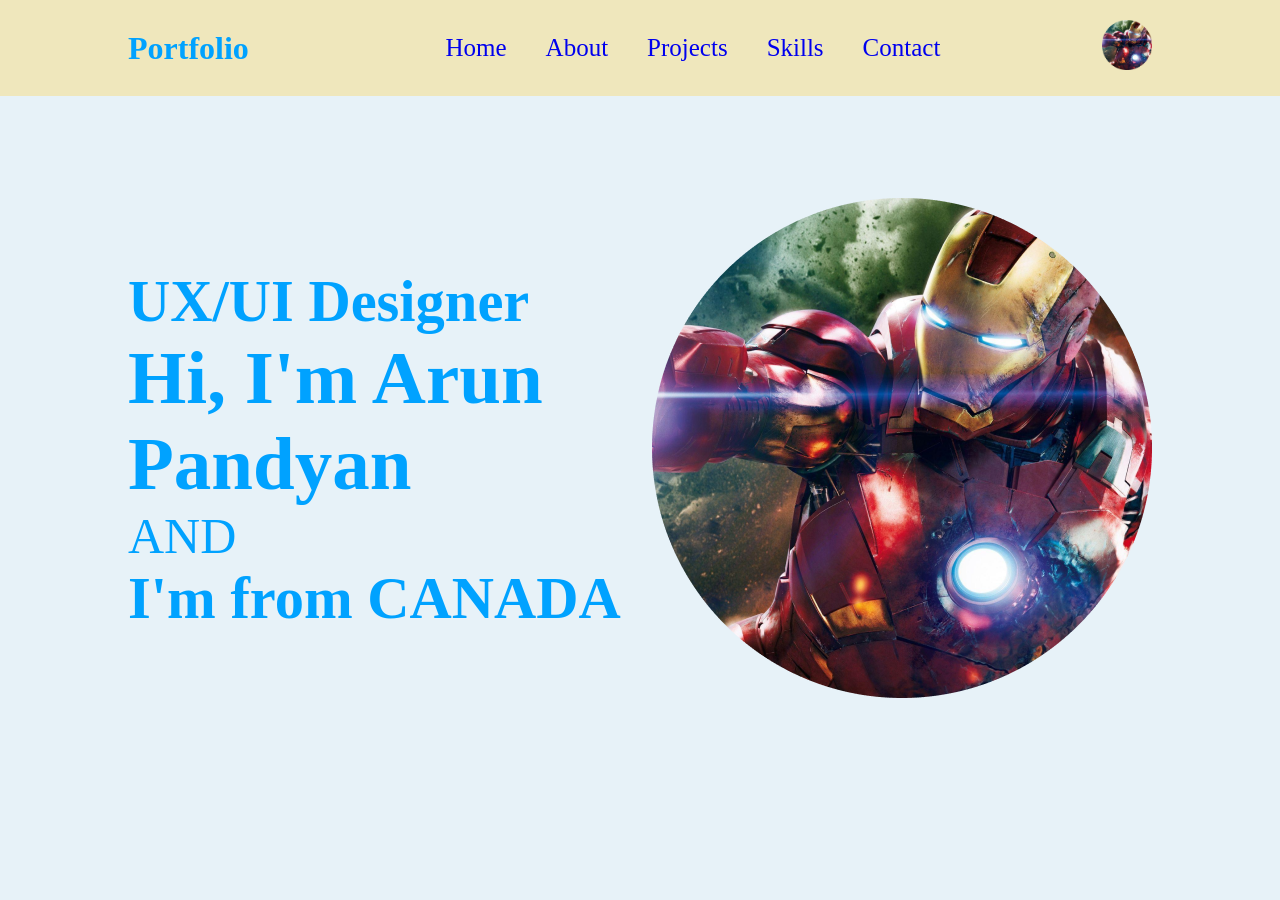
==== index.html @ e8811216 "Page name changed from home to index" ====
<!DOCTYPE html>
<html lang="en">
<head>
    <meta charset="UTF-8">
    <meta name="viewport" content="width=device-width, initial-scale=1.0">
    <title>Home</title>
    <link rel="stylesheet" href="style.css">
</head>
<body>

    <header>

        <h1>Portfolio</h1>

        <nav class="navbar">
            <a href="index.html">Home</a>
            <a href="about.html">About</a>
            <a href="projects.html">Projects</a>
            <a href="skills.html">Skills</a>
            <a href="contact.html">Contact</a>
        </nav>

        <a href="#" class="logo"> <img src="img/profile.png" alt="tony" height="50" width="50"> </a> 
        
    </header>

    <section class="home">
        <div class="home-content">
            <h3>UX/UI Designer</h3>
            <h1>Hi, I'm Arun Pandyan</h1>
            <p>AND</p>
            <h3>I'm from CANADA</h3>
        </div>

        <div>
            <img src="img/profile.png" alt="tony" height="500" width="500">
        </div>
    </section>

</body>
</html>
---- style.css ----
* {
    margin: 0;
    padding: 0;
    box-sizing:border-box;
}

body {
    color: #00a2ff;
    background-color: #E7F2F8
    ;
}

header {
    position: fixed;
    top: 0;
    left: 0;
    width: 100%;
    padding: 20px 10%;
    background: transparent;
    display: flex;
    justify-content: space-between;
    align-items: center;
    z-index: 100;
    background-color: #EFE7BC;
}


.logo {
    position: relative;
    font-size: 25px;
    color: yellowgreen;
    text-decoration: none;
    font-weight: 600;
    float: left;
} 

.navbar {
    float: left;
    margin: 0 auto;
}

.navbar a {
    display: inline-block;
    font-size: 25px;
    text-decoration: none;
    font-weight: 500;
    margin-left: 35px;
    transition: .3s;
}

.navbar a:hover {
    font-family: Arial, Helvetica, sans-serif;
    font-style: normal;
    color: #010100;
    font-size: 30px;
    text-shadow: 2px 2px 4px rgba(0, 0, 0, 0.5); 
}

.home {
    position: fixed;
    width: 100%;
    justify-content: space-between;
    height: 100vh;
    background-position: center;
    display: flex;
    align-items: center;
    padding: 0 10% ;
}

.home-content {
    font-size: 50px;
}

/* .about, .skills, .contact{
    position: fixed;
    width: 100%;
    justify-content: space-between;
    height: 100vh;
    background-position: center;
    display: flex;
    align-items: center;
    padding: 70px 10% 0;
} */

.projects {
    position: relative;
    margin-top: 250px;
}

.projects-heading {
    position: absolute;
    top: 50%;
    left: 50%;
    transform: translate(-50%, -50%);
    text-align: center;
    font-size: 75px;
    text-shadow: 4px 4px 4px rgba(0, 0, 0, 0.5);
}
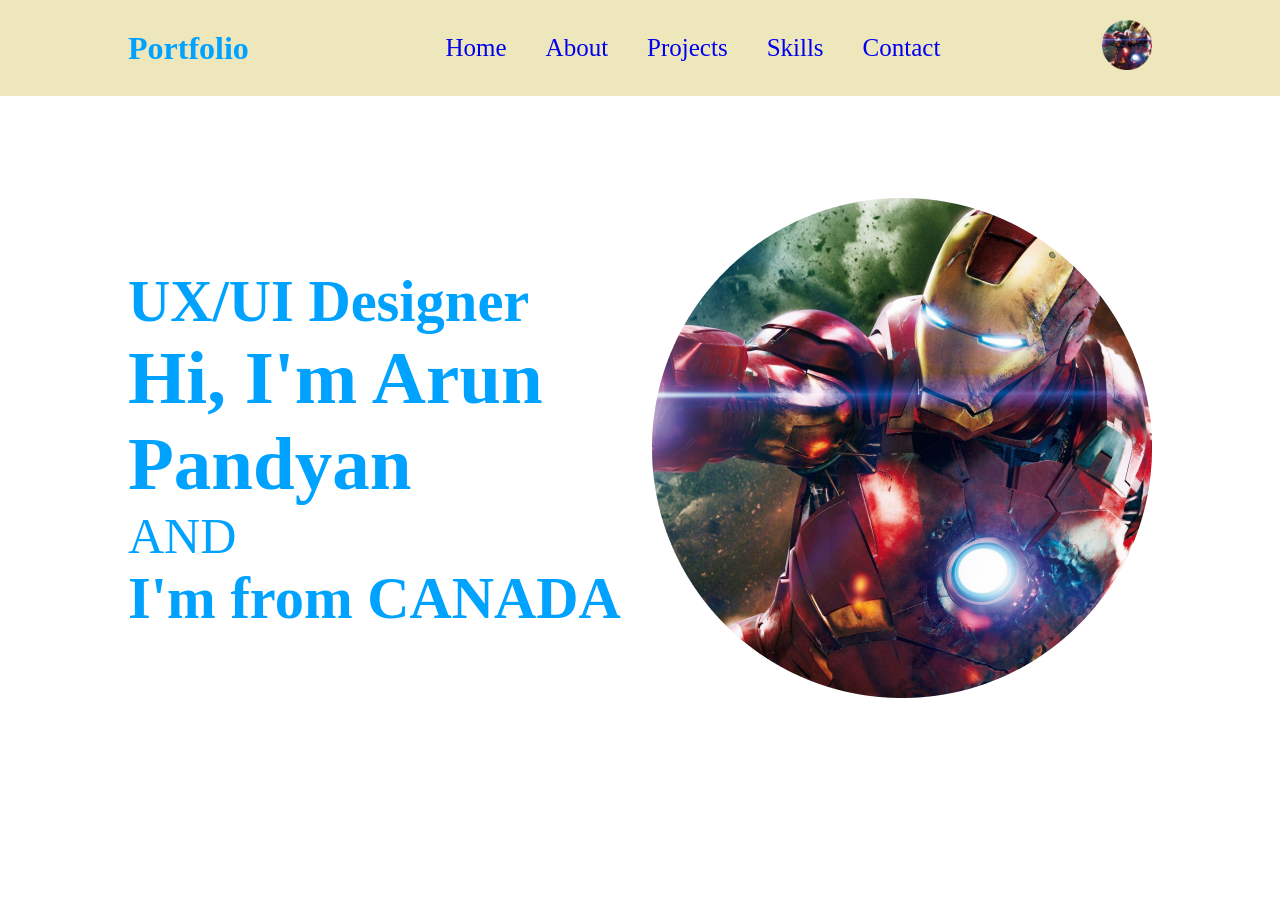
==== commit 562f34d7: "Change in html page" ====
--- a/index.html
+++ b/index.html
@@ -13,7 +13,7 @@
         <h1>Portfolio</h1>
 
         <nav class="navbar">
-            <a href="index.html">Home</a>
+            <a href="index.html">Home</a>  
             <a href="about.html">About</a>
             <a href="projects.html">Projects</a>
             <a href="skills.html">Skills</a>
--- a/style.css
+++ b/style.css
@@ -6,7 +6,7 @@
 
 body {
     color: #00a2ff;
-    background-color: #E7F2F8
+    background-color: #ffffff
     ;
 }
 
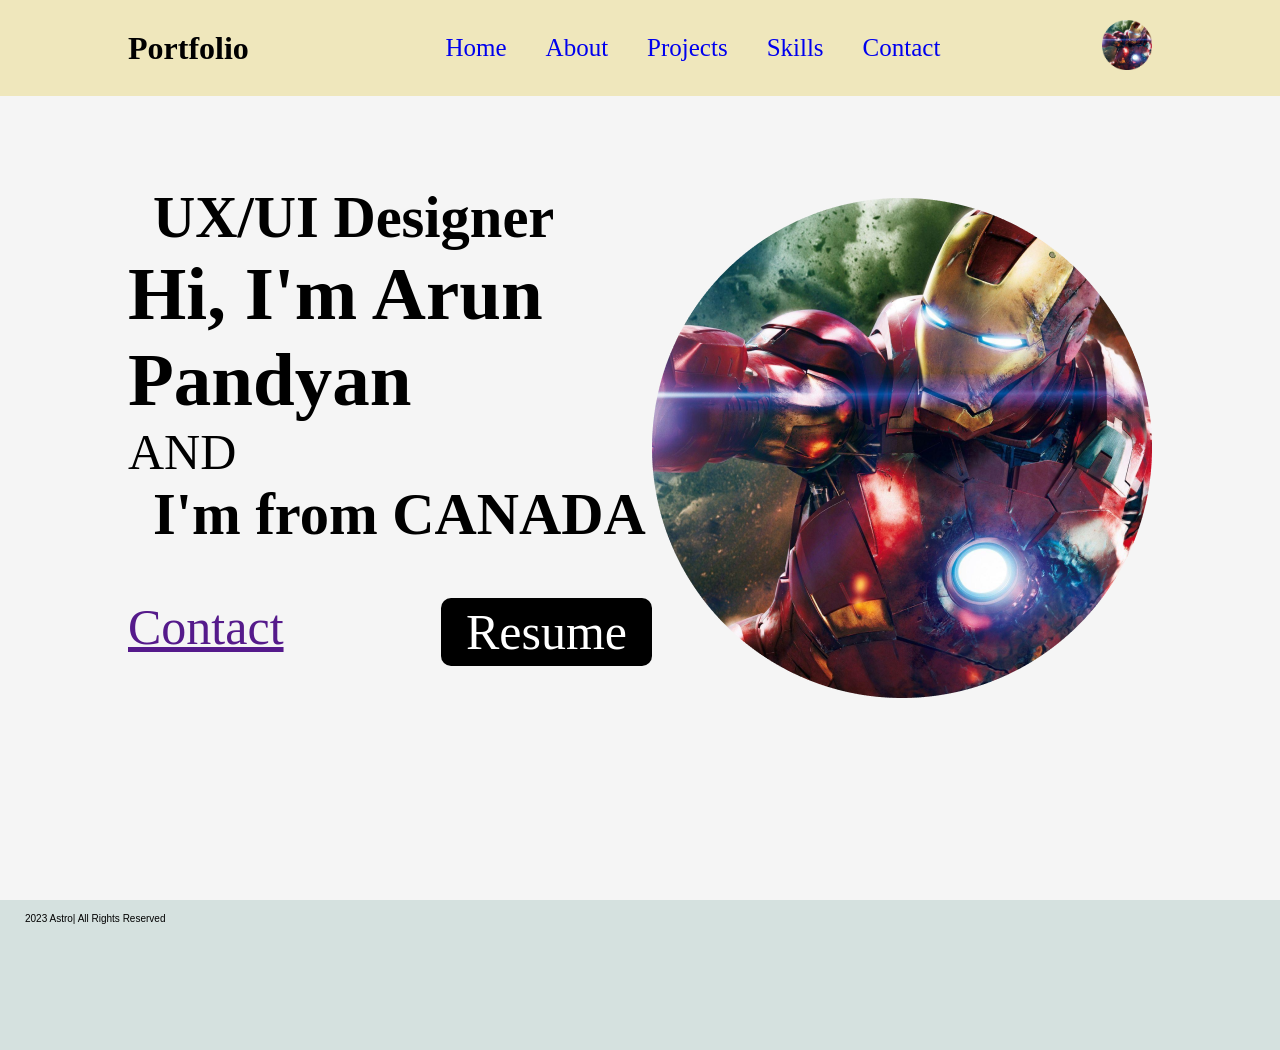
==== commit 813977ba: "Html and Css for projects is completed" ====
--- a/index.html
+++ b/index.html
@@ -30,12 +30,28 @@
             <h1>Hi, I'm Arun Pandyan</h1>
             <p>AND</p>
             <h3>I'm from CANADA</h3>
+
+            <div class="reachout">
+                <div class="contact">
+                    <a href="">Contact</a>
+                </div>
+    
+                <div class="resume">
+                    <a href="">Resume</a>
+                </div>
+            </div>
+
         </div>
 
         <div>
             <img src="img/profile.png" alt="tony" height="500" width="500">
         </div>
+
     </section>
 
+    <footer>
+        <p>2023 Astro| All Rights Reserved</p>
+    </footer>
+    
 </body>
 </html>
--- a/style.css
+++ b/style.css
@@ -5,9 +5,9 @@
 }
 
 body {
-    color: #00a2ff;
-    background-color: #ffffff
-    ;
+    color: black;
+    height: 100vh;
+    background-color: #ffffff;
 }
 
 header {
@@ -57,47 +57,121 @@
 }
 
 .home {
-    position: fixed;
+    position: relative;
     width: 100%;
     justify-content: space-between;
     height: 100vh;
-    background-position: center;
     display: flex;
     align-items: center;
     padding: 0 10% ;
+    background-color: whitesmoke;
 }
 
 .home-content {
     font-size: 50px;
 }
 
-/* .about, .skills, .contact{
-    position: fixed;
-    width: 100%;
+.reachout {
+    display: flex;
     justify-content: space-between;
-    height: 100vh;
-    background-position: center;
-    display: flex;
-    align-items: center;
-    padding: 70px 10% 0;
-} */
+    padding: 50px 0;
+}
+
+.resume {
+    color: white;
+    background-color: black;
+    border-radius: 10px;
+    padding: 5px 25px;
+}
+
+.resume a {
+    text-decoration: none;
+    color: white;
+}
 
 .projects {
     position: relative;
     margin-top: 250px;
+    text-transform: uppercase;
+    letter-spacing: 5px;
+    text-align: center;
+    color: aliceblue;
 }
 
 .projects-heading {
-    position: absolute;
+    position: relative;
     top: 50%;
     left: 50%;
     transform: translate(-50%, -50%);
     text-align: center;
     font-size: 75px;
-    text-shadow: 4px 4px 4px rgba(0, 0, 0, 0.5);
+    text-shadow: 4px 4px 4px rgba(0, 0, 0, 0.8);
+    background-color: #D4F1F4;
+    padding: 150px 0;
+}
+
+.projects-heading a {
+    text-decoration: none;
+}
+
+.projects-heading:hover a{
+    color: #05445E;
 }
 
 
+footer {
+    background-color: #d5e1df;
+    height: 150px;
+    clear: both;
+    font-family: Arial, Helvetica, sans-serif;
+    font-size: 10px;
+    padding: 10px 25px;
+    line-height: 18px;
+    
+}
+
+#content {
+    width: 1130px;
+    margin: 0 auto;
+    display: grid;
+    grid-template-columns: 1fr 1fr;
+    grid-template-rows: 1fr 0.5fr 1fr;
+    grid-gap: 10px;
+    padding: 10px;
+}
 
 
+.button {
+    background-color: whitesmoke;
+    float: right;
+    display: block;
+    margin-bottom: 5px;
+    margin-right: 15px;
+    padding: 10px;
+    border-radius: 50px;
+    border: 1px solid red;
+}
 
+.buttons {
+    display: inline-block;
+    text-decoration: none;
+    color: rgb(185, 4, 4);
+}
+
+.button a:hover {
+    text-decoration: underline;
+}
+
+.grid {
+    background-color: rgb(255, 255, 255);
+}
+
+.para {
+    width: auto;
+    margin-left: 25px;
+}
+
+h3 {
+    margin-left: 25px;
+}
+
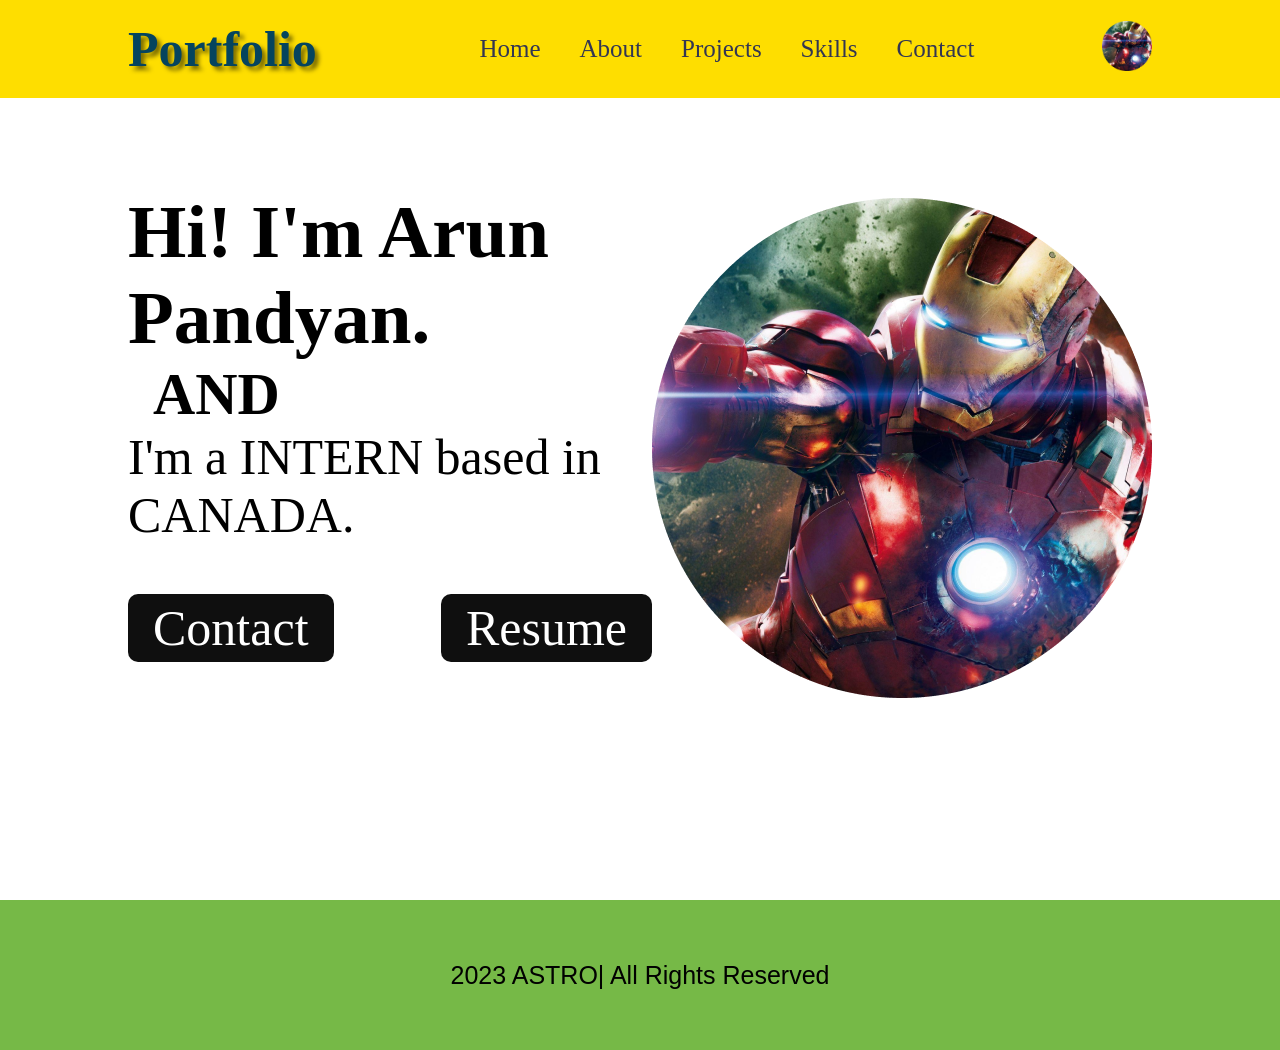
==== commit 585e4a65: "Made changes in the html and css pages." ====
--- a/index.html
+++ b/index.html
@@ -11,7 +11,7 @@
     <header>
 
         <h1>Portfolio</h1>
-
+        
         <nav class="navbar">
             <a href="index.html">Home</a>  
             <a href="about.html">About</a>
@@ -26,14 +26,14 @@
 
     <section class="home">
         <div class="home-content">
-            <h3>UX/UI Designer</h3>
-            <h1>Hi, I'm Arun Pandyan</h1>
-            <p>AND</p>
-            <h3>I'm from CANADA</h3>
+            
+            <h1>Hi! I'm Arun Pandyan.</h1>
+            <h3>AND</h3>
+            <p>I'm a INTERN based in CANADA. </p>
 
             <div class="reachout">
-                <div class="contact">
-                    <a href="">Contact</a>
+                <div class="mobile">
+                    <a href="contact.html">Contact</a>
                 </div>
     
                 <div class="resume">
@@ -50,7 +50,7 @@
     </section>
 
     <footer>
-        <p>2023 Astro| All Rights Reserved</p>
+        <p>2023 ASTRO| All Rights Reserved</p>
     </footer>
     
 </body>
--- a/style.css
+++ b/style.css
@@ -6,7 +6,8 @@
 
 body {
     color: black;
-    height: 100vh;
+    width: 100%;
+    min-height: 100vh;
     background-color: #ffffff;
 }
 
@@ -21,7 +22,12 @@
     justify-content: space-between;
     align-items: center;
     z-index: 100;
-    background-color: #EFE7BC;
+    background-color: #FEDE00;
+    font-weight: 800;
+}
+
+header a {
+    color: #333652;
 }
 
 
@@ -46,6 +52,12 @@
     font-weight: 500;
     margin-left: 35px;
     transition: .3s;
+}
+
+header h1 {
+    font-size: 50px;
+    color: #05445E;
+    text-shadow: 4px 4px 4px rgba(0, 0, 0, 0.5);
 }
 
 .navbar a:hover {
@@ -64,7 +76,7 @@
     display: flex;
     align-items: center;
     padding: 0 10% ;
-    background-color: whitesmoke;
+    
 }
 
 .home-content {
@@ -77,74 +89,96 @@
     padding: 50px 0;
 }
 
-.resume {
+.resume, .mobile {
     color: white;
-    background-color: black;
+    background-color: rgb(15, 15, 15);
     border-radius: 10px;
     padding: 5px 25px;
 }
 
-.resume a {
+.resume a, .mobile a{
     text-decoration: none;
     color: white;
 }
 
-.projects {
+.resume:hover a, .mobile:hover a{
+    color: #DB1F48;
+}
+
+.projects, .about, .skills, .contact{
     position: relative;
-    margin-top: 250px;
+    margin-top: 175px;
     text-transform: uppercase;
     letter-spacing: 5px;
     text-align: center;
-    color: aliceblue;
-}
-
-.projects-heading {
+}
+
+.projects-heading, .about-heading, .skills-heading, .contact-heading {
     position: relative;
     top: 50%;
     left: 50%;
     transform: translate(-50%, -50%);
+    font-size: 50px;
+    text-shadow: 4px 4px 4px rgba(0, 0, 0, 0.9);
+    background-color: #01949A;
+    padding: 50px 0;
+}
+
+.projects-heading a, .about-heading a,  .skills-heading a, .contact-heading a{
+    color: #DB1F48;
+    text-decoration: none;
+}
+
+.projects-heading:hover a, .about-heading:hover a, .skills-heading:hover a, .contact-heading:hover a{
+    font-size: 60px;
+}
+
+.about-content {
+    display: flex;
+    flex-direction: column;
+    align-items: center;
+    margin: 50px 150px;
+    max-width: 700px;
+}
+
+#about-content div{
+    padding: 10px;
+    font-size: 25px;
+}
+
+footer {
+    background-color: #76B947;
+    height: 150px;
+    display: flex;
+    flex-direction: column;
+    justify-content: center;
+    align-items: center;
+    font-family: Arial, Helvetica, sans-serif;
+    font-size: 25px;
+    padding: 10px;
+    line-height: 18px;
     text-align: center;
-    font-size: 75px;
-    text-shadow: 4px 4px 4px rgba(0, 0, 0, 0.8);
-    background-color: #D4F1F4;
-    padding: 150px 0;
-}
-
-.projects-heading a {
-    text-decoration: none;
-}
-
-.projects-heading:hover a{
-    color: #05445E;
-}
-
-
-footer {
-    background-color: #d5e1df;
-    height: 150px;
-    clear: both;
-    font-family: Arial, Helvetica, sans-serif;
-    font-size: 10px;
-    padding: 10px 25px;
-    line-height: 18px;
-    
-}
+}
+
+footer p {
+    color: #010100;
+}
+
 
 #content {
-    width: 1130px;
+    width: 75%;
     margin: 0 auto;
     display: grid;
     grid-template-columns: 1fr 1fr;
-    grid-template-rows: 1fr 0.5fr 1fr;
+    grid-template-rows: 1fr 1fr 1fr;
     grid-gap: 10px;
-    padding: 10px;
+    margin-bottom: 15px;
 }
 
 
 .button {
     background-color: whitesmoke;
     float: right;
-    display: block;
     margin-bottom: 5px;
     margin-right: 15px;
     padding: 10px;
@@ -153,7 +187,6 @@
 }
 
 .buttons {
-    display: inline-block;
     text-decoration: none;
     color: rgb(185, 4, 4);
 }
@@ -166,12 +199,107 @@
     background-color: rgb(255, 255, 255);
 }
 
+.grid img {
+    opacity: 0.8;
+}
+
+.grid:hover img{
+    opacity: 1;
+}
+
 .para {
     width: auto;
+    font-size: 25px;
     margin-left: 25px;
+    padding: 5px;
 }
 
 h3 {
     margin-left: 25px;
 }
 
+ .contact-content {
+    display: flex;
+    justify-content: center;
+    min-height: 100vh;
+}
+
+.contact-content h2 {
+    font-size: 40px;
+    color:#FF4500;
+    text-align: center;
+    margin-bottom: 10px;
+}
+
+.contact-content form {
+    width: 600px;
+    text-align: center;
+}
+
+form .input-box {
+    display: flex;
+    justify-content: space-between;
+}
+
+,.input-box .input-field {
+    width: 50%;
+}
+
+.field .item {
+    width: 100%;
+    padding: 10px;
+    background: transparent;
+    border: 2px solid rgb(0, 195, 255);
+    outline: none;
+    border-radius: 6px;
+    font-size: 16px;
+    color: #DB1F48;
+    margin: 12px 0;
+}
+
+.field .item::placeholder {
+    color: rgba(255, 255, blue255, .3);
+}
+
+.field .error-txt {
+    font-size: 15px;
+    color: #DB1F48;
+    text-align: left;
+    margin: -5x 0 10px;
+    display: none;
+}
+
+form .textarea-field .item {
+    resize: none;
+}
+
+form .textarea-field .error-txt {
+    margin-top: -10px;
+}
+
+form button {
+    padding: 12px 32px;
+    background: burlywood;
+    border: none;
+    outline: none;
+    border-radius: 6px;
+    box-shadow: 0 0 10px blueviolet;
+    font-size: 16px;
+    color: black;
+    letter-spacing: 1px;
+    font-weight: 600;
+    cursor: pointer;
+    margin-top: 20px;
+}
+
+form button:hover {
+    box-shadow: none;
+}
+
+#contact-content {
+    background-color: #EFEBE0;
+    height: 600px;
+    padding: 25px;
+    border-radius: 10px;
+}
+
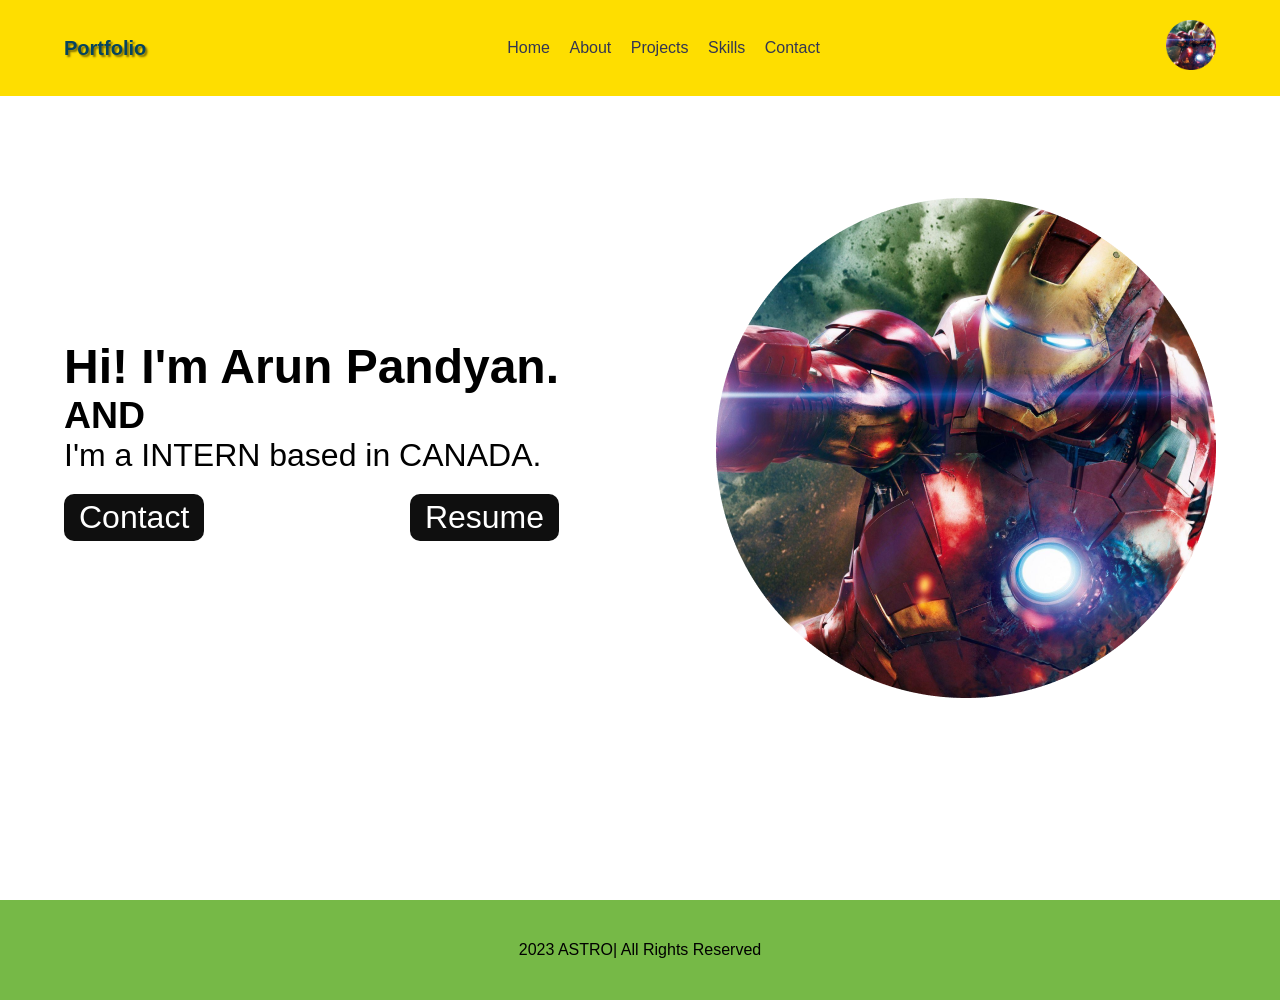
==== commit 8c924a69: "css image change" ====
--- a/index.html
+++ b/index.html
@@ -44,7 +44,7 @@
         </div>
 
         <div>
-            <img src="img/profile.png" alt="tony" height="500" width="500">
+            <img src="img/profile.png" alt="tony">
         </div>
 
     </section>
--- a/style.css
+++ b/style.css
@@ -1,7 +1,7 @@
 * {
     margin: 0;
     padding: 0;
-    box-sizing:border-box;
+    box-sizing: border-box;
 }
 
 body {
@@ -9,6 +9,8 @@
     width: 100%;
     min-height: 100vh;
     background-color: #ffffff;
+    font-family: Arial, sans-serif;
+    font-size: 16px;
 }
 
 header {
@@ -16,7 +18,7 @@
     top: 0;
     left: 0;
     width: 100%;
-    padding: 20px 10%;
+    padding: 20px 5%;
     background: transparent;
     display: flex;
     justify-content: space-between;
@@ -30,15 +32,14 @@
     color: #333652;
 }
 
-
 .logo {
     position: relative;
-    font-size: 25px;
+    font-size: 1.5rem;
     color: yellowgreen;
     text-decoration: none;
     font-weight: 600;
     float: left;
-} 
+}
 
 .navbar {
     float: left;
@@ -47,24 +48,22 @@
 
 .navbar a {
     display: inline-block;
-    font-size: 25px;
+    font-size: 1rem;
     text-decoration: none;
     font-weight: 500;
-    margin-left: 35px;
+    margin-left: 15px;
     transition: .3s;
 }
 
 header h1 {
-    font-size: 50px;
+    font-size: 1.25rem;
     color: #05445E;
-    text-shadow: 4px 4px 4px rgba(0, 0, 0, 0.5);
+    text-shadow: 2px 2px 2px rgba(0, 0, 0, 0.5);
 }
 
 .navbar a:hover {
-    font-family: Arial, Helvetica, sans-serif;
-    font-style: normal;
     color: #010100;
-    font-size: 30px;
+    font-size: 1.1rem;
     text-shadow: 2px 2px 4px rgba(0, 0, 0, 0.5); 
 }
 
@@ -75,86 +74,99 @@
     height: 100vh;
     display: flex;
     align-items: center;
-    padding: 0 10% ;
-    
+    padding: 0 5%;
 }
 
 .home-content {
-    font-size: 50px;
+    font-size: 2rem;
 }
 
 .reachout {
     display: flex;
     justify-content: space-between;
-    padding: 50px 0;
-}
-
-.resume, .mobile {
+    padding: 20px 0;
+}
+
+.resume,
+.mobile {
     color: white;
     background-color: rgb(15, 15, 15);
     border-radius: 10px;
-    padding: 5px 25px;
-}
-
-.resume a, .mobile a{
+    padding: 5px 15px;
+}
+
+.resume a,
+.mobile a {
     text-decoration: none;
     color: white;
 }
 
-.resume:hover a, .mobile:hover a{
+.resume:hover a,
+.mobile:hover a {
     color: #DB1F48;
 }
 
-.projects, .about, .skills, .contact{
+.projects,
+.about,
+.skills,
+.contact {
     position: relative;
-    margin-top: 175px;
+    margin-top: 165px;
     text-transform: uppercase;
     letter-spacing: 5px;
     text-align: center;
 }
 
-.projects-heading, .about-heading, .skills-heading, .contact-heading {
+.projects-heading,
+.about-heading,
+.skills-heading,
+.contact-heading {
     position: relative;
     top: 50%;
     left: 50%;
     transform: translate(-50%, -50%);
-    font-size: 50px;
-    text-shadow: 4px 4px 4px rgba(0, 0, 0, 0.9);
+    font-size: 2rem;
+    text-shadow: 2px 2px 2px rgba(0, 0, 0, 0.9);
     background-color: #01949A;
     padding: 50px 0;
 }
 
-.projects-heading a, .about-heading a,  .skills-heading a, .contact-heading a{
+.projects-heading a,
+.about-heading a,
+.skills-heading a,
+.contact-heading a {
     color: #DB1F48;
     text-decoration: none;
 }
 
-.projects-heading:hover a, .about-heading:hover a, .skills-heading:hover a, .contact-heading:hover a{
-    font-size: 60px;
+.projects-heading:hover a,
+.about-heading:hover a,
+.skills-heading:hover a,
+.contact-heading:hover a {
+    font-size: 2.5rem;
 }
 
 .about-content {
     display: flex;
     flex-direction: column;
     align-items: center;
-    margin: 50px 150px;
-    max-width: 700px;
-}
-
-#about-content div{
+    margin: 20px 5%;
+    max-width: 100%;
+}
+
+#about-content div {
     padding: 10px;
-    font-size: 25px;
+    font-size: 1rem;
 }
 
 footer {
     background-color: #76B947;
-    height: 150px;
+    height: 100px;
     display: flex;
     flex-direction: column;
     justify-content: center;
     align-items: center;
-    font-family: Arial, Helvetica, sans-serif;
-    font-size: 25px;
+    font-size: 1rem;
     padding: 10px;
     line-height: 18px;
     text-align: center;
@@ -164,17 +176,15 @@
     color: #010100;
 }
 
-
 #content {
-    width: 75%;
+    width: 90%;
     margin: 0 auto;
     display: grid;
-    grid-template-columns: 1fr 1fr;
-    grid-template-rows: 1fr 1fr 1fr;
+    grid-template-columns: repeat(2, 1fr);
+    grid-template-rows: repeat(3, 1fr);
     grid-gap: 10px;
     margin-bottom: 15px;
 }
-
 
 .button {
     background-color: whitesmoke;
@@ -201,48 +211,47 @@
 
 .grid img {
     opacity: 0.8;
-}
-
-.grid:hover img{
+    width: 100%;
+    height: auto;
+}
+
+.grid:hover img {
     opacity: 1;
 }
 
 .para {
     width: auto;
-    font-size: 25px;
-    margin-left: 25px;
+    font-size: 1rem;
+    margin-left: 15px;
     padding: 5px;
 }
 
-h3 {
-    margin-left: 25px;
-}
-
- .contact-content {
+.contact-content {
     display: flex;
     justify-content: center;
     min-height: 100vh;
 }
 
 .contact-content h2 {
-    font-size: 40px;
-    color:#FF4500;
+    font-size: 1.25rem;
+    color: #FF4500;
     text-align: center;
     margin-bottom: 10px;
 }
 
 .contact-content form {
-    width: 600px;
+    width: 100%;
     text-align: center;
 }
 
 form .input-box {
     display: flex;
+    flex-wrap: wrap;
     justify-content: space-between;
 }
 
-,.input-box .input-field {
-    width: 50%;
+.input-box .input-field {
+    width: 48%;
 }
 
 .field .item {
@@ -252,24 +261,25 @@
     border: 2px solid rgb(0, 195, 255);
     outline: none;
     border-radius: 6px;
-    font-size: 16px;
+    font-size: 1rem;
     color: #DB1F48;
     margin: 12px 0;
 }
 
 .field .item::placeholder {
-    color: rgba(255, 255, blue255, .3);
+    color: rgba(255, 255, 255, .3);
 }
 
 .field .error-txt {
-    font-size: 15px;
+    font-size: 1rem;
     color: #DB1F48;
     text-align: left;
-    margin: -5x 0 10px;
+    margin: -5px 0 10px;
     display: none;
 }
 
 form .textarea-field .item {
+    width: 100%;
     resize: none;
 }
 
@@ -278,28 +288,15 @@
 }
 
 form button {
-    padding: 12px 32px;
+    padding: 12px 20px;
     background: burlywood;
     border: none;
     outline: none;
     border-radius: 6px;
     box-shadow: 0 0 10px blueviolet;
-    font-size: 16px;
+    font-size: 1rem;
     color: black;
     letter-spacing: 1px;
     font-weight: 600;
-    cursor: pointer;
-    margin-top: 20px;
-}
-
-form button:hover {
-    box-shadow: none;
-}
-
-#contact-content {
-    background-color: #EFEBE0;
-    height: 600px;
-    padding: 25px;
-    border-radius: 10px;
-}
-
+    cursor:pointer;
+}
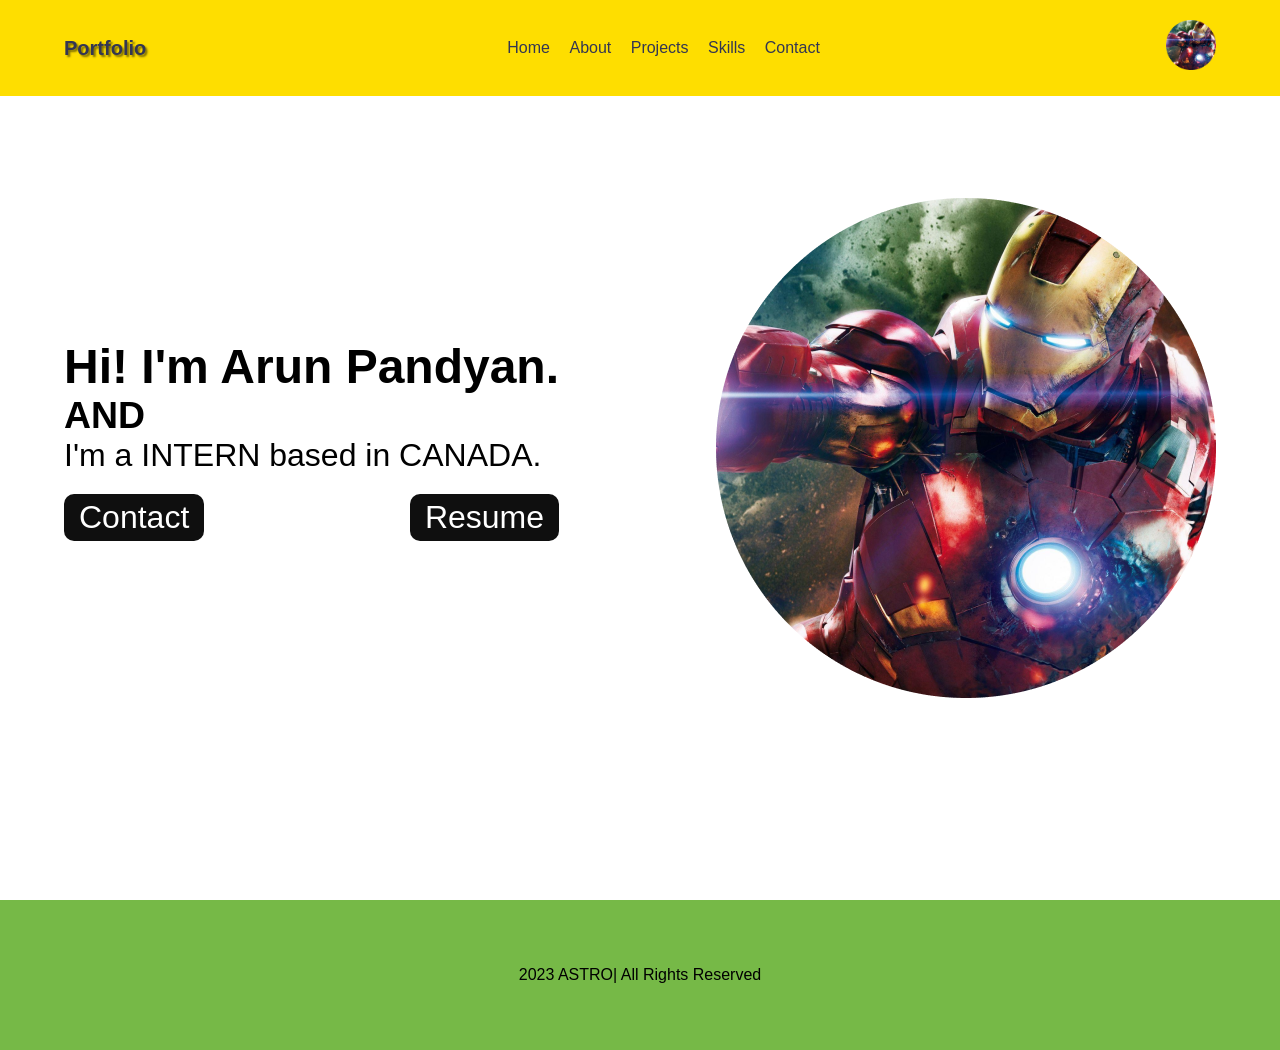
==== commit 90e63cc9: "Made changes in for profile" ====
--- a/index.html
+++ b/index.html
@@ -10,7 +10,7 @@
 
     <header>
 
-        <h1>Portfolio</h1>
+        <h1>  <a href="index.html">Portfolio</a>  </h1>
         
         <nav class="navbar">
             <a href="index.html">Home</a>  
@@ -43,7 +43,7 @@
 
         </div>
 
-        <div>
+        <div class="profile-image">
             <img src="img/profile.png" alt="tony">
         </div>
 
--- a/style.css
+++ b/style.css
@@ -4,6 +4,8 @@
     box-sizing: border-box;
 }
 
+
+
 body {
     color: black;
     width: 100%;
@@ -11,6 +13,10 @@
     background-color: #ffffff;
     font-family: Arial, sans-serif;
     font-size: 16px;
+}
+
+h1 a {
+    text-decoration: none;
 }
 
 header {
@@ -111,7 +117,7 @@
 .skills,
 .contact {
     position: relative;
-    margin-top: 165px;
+    margin-top: 150px;
     text-transform: uppercase;
     letter-spacing: 5px;
     text-align: center;
@@ -125,7 +131,7 @@
     top: 50%;
     left: 50%;
     transform: translate(-50%, -50%);
-    font-size: 2rem;
+    font-size: 2.5rem;
     text-shadow: 2px 2px 2px rgba(0, 0, 0, 0.9);
     background-color: #01949A;
     padding: 50px 0;
@@ -143,7 +149,7 @@
 .about-heading:hover a,
 .skills-heading:hover a,
 .contact-heading:hover a {
-    font-size: 2.5rem;
+    font-size: 3rem;
 }
 
 .about-content {
@@ -161,14 +167,13 @@
 
 footer {
     background-color: #76B947;
-    height: 100px;
+    height: 150px;
     display: flex;
     flex-direction: column;
     justify-content: center;
     align-items: center;
     font-size: 1rem;
     padding: 10px;
-    line-height: 18px;
     text-align: center;
 }
 
